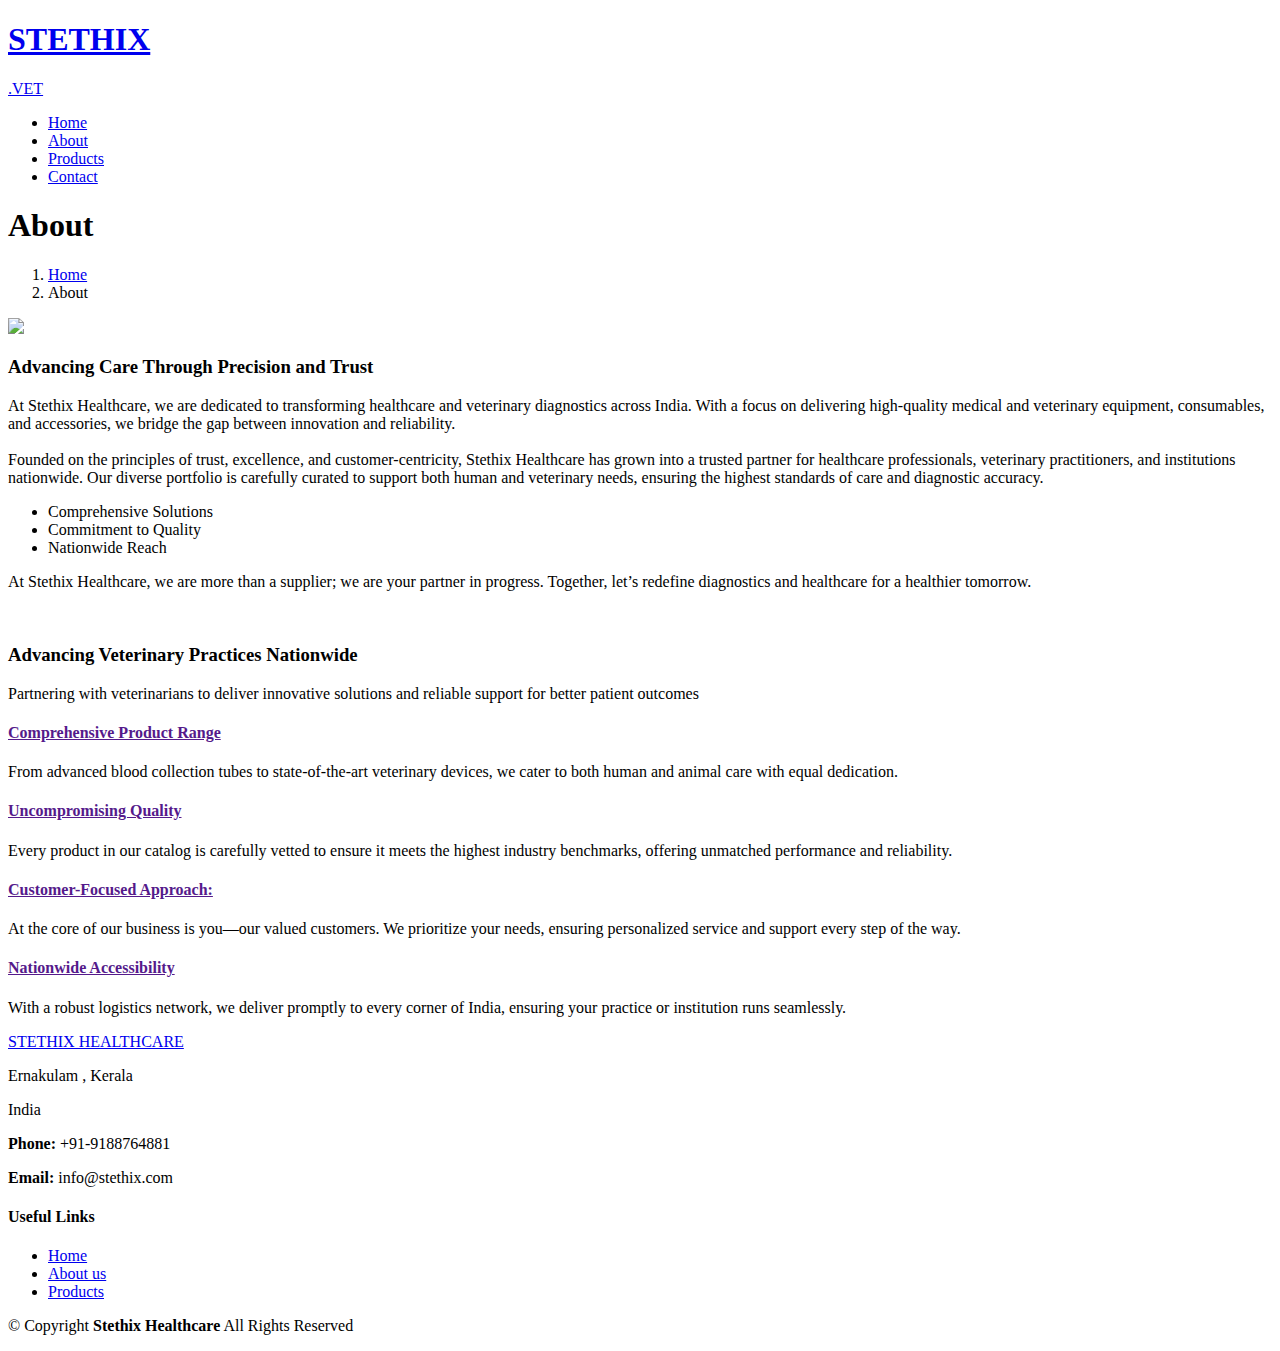
==== about.html @ 529499cf "Add files via upload" ====
<!DOCTYPE html>
<html lang="en">

<head>
  <meta charset="utf-8">
  <meta content="width=device-width, initial-scale=1.0" name="viewport">
  <title>Stethix Healthcare | Veterinary Medical Equipments</title>
  <meta name="description" content="">
  <meta name="keywords" content="">

  <!-- Favicons -->
  <link href="assets/img/stethix (2).jpg" rel="icon">
  <link href="assets/img/stethix (2).jpg" rel="apple-touch-icon">

  <!-- Fonts -->
  <link href="https://fonts.googleapis.com" rel="preconnect">
  <link href="https://fonts.gstatic.com" rel="preconnect" crossorigin>
  <link href="https://fonts.googleapis.com/css2?family=Roboto:ital,wght@0,100;0,300;0,400;0,500;0,700;0,900;1,100;1,300;1,400;1,500;1,700;1,900&family=Open+Sans:ital,wght@0,300;0,400;0,500;0,600;0,700;0,800;1,300;1,400;1,500;1,600;1,700;1,800&family=Poppins:ital,wght@0,100;0,200;0,300;0,400;0,500;0,600;0,700;0,800;0,900;1,100;1,200;1,300;1,400;1,500;1,600;1,700;1,800;1,900&display=swap" rel="stylesheet">

  <!-- Vendor CSS Files -->
  <link href="assets/vendor/bootstrap/css/bootstrap.min.css" rel="stylesheet">
  <link href="assets/vendor/bootstrap-icons/bootstrap-icons.css" rel="stylesheet">
  <link href="assets/vendor/aos/aos.css" rel="stylesheet">
  <link href="assets/vendor/fontawesome-free/css/all.min.css" rel="stylesheet">
  <link href="assets/vendor/glightbox/css/glightbox.min.css" rel="stylesheet">
  <link href="assets/vendor/swiper/swiper-bundle.min.css" rel="stylesheet">

  <!-- Main CSS File -->
  <link href="assets/css/main.css" rel="stylesheet">

 
</head>

<body class="about-page">

  <header id="header" class="header d-flex align-items-center fixed-top">
    <div class="container-fluid container-xl position-relative d-flex align-items-center justify-content-between">

      <a href="index.html" class="logo d-flex align-items-center">
        <!-- Uncomment the line below if you also wish to use an image logo -->
        <!-- <img src="assets/img/logo.png" alt=""> -->
        <h1 class="sitename">STETHIX</h1> <span>.VET</span>
      </a>

      <nav id="navmenu" class="navmenu">
        <ul>
          <li><a href="index.html" class="active">Home</a></li>
          <li><a href="about.html">About</a></li>
          
          <li><a href="product.html">Products</a></li>
         
            
          <li><a href="contact.html">Contact</a></li>
   
        <i class="mobile-nav-toggle d-xl-none bi bi-list"></i>
      </nav>
     
    </div>
  </header>

  <main class="main">

    <!-- Page Title -->
    <div class="page-title dark-background" style="background-image: url(assets/img/close-up-veterinarian-taking-care-pet.jpg);">
      <div class="container position-relative">
        <h1>About</h1>
        <nav class="breadcrumbs">
          <ol>
            <li><a href="index.html">Home</a></li>
            <li class="current">About</li>
          </ol>
        </nav>
      </div>
    </div><!-- End Page Title -->

    <!-- About Section -->
    <section id="about" class="about section">

      <div class="container">

        <div class="row position-relative">

          <div class="col-lg-7 about-img" data-aos="zoom-out" data-aos-delay="200"><img src="assets/img/view-cats-dogs-being-friends.jpg"></div>

          <div class="col-lg-7" data-aos="fade-up" data-aos-delay="100">
            <h3 class="inner-title">Advancing Care Through Precision and Trust</h3>
            <div class="our-story">
              
              <p>At Stethix Healthcare, we are dedicated to transforming healthcare and veterinary diagnostics across India. With a focus on delivering high-quality medical and veterinary equipment, consumables, and accessories, we bridge the gap between innovation and reliability.

                <BR><BR> Founded on the principles of trust, excellence, and customer-centricity, Stethix Healthcare has grown into a trusted partner for healthcare professionals, veterinary practitioners, and institutions nationwide. Our diverse portfolio is carefully curated to support both human and veterinary needs, ensuring the highest standards of care and diagnostic accuracy.</p>
              <ul>
                <li><i class="bi bi-check-circle"></i> <span>Comprehensive Solutions</span></li>
                <li><i class="bi bi-check-circle"></i> <span>Commitment to Quality</span></li>
                <li><i class="bi bi-check-circle"></i> <span>Nationwide Reach</span></li>
              </ul>
              <p>At Stethix Healthcare, we are more than a supplier; we are your partner in progress. Together, let’s redefine diagnostics and healthcare for a healthier tomorrow.</p>

              
            </div>
          </div>

        </div>

      </div>

    </section><!-- /About Section -->

    <!-- Alt Services Section -->
    <section id="alt-services" class="alt-services section">

      <div class="container">

        <div class="row justify-content-around gy-4">
          <div class="features-image col-lg-6" data-aos="fade-up" data-aos-delay="100"><img src="assets/img/pet-owner-being-affectionate-towards-their-dog.jpg" alt=""></div>

          <div class="col-lg-5 d-flex flex-column justify-content-center" data-aos="fade-up" data-aos-delay="200">
            <h3>Advancing Veterinary Practices Nationwide</h3>
            <p>Partnering with veterinarians to deliver innovative solutions and reliable support for better patient outcomes</p>

            <div class="icon-box d-flex position-relative" data-aos="fade-up" data-aos-delay="300">
              <i class="bi bi-easel flex-shrink-0"></i>
              <div>
                <h4><a href="" class="stretched-link">Comprehensive Product Range</a></h4>
                <p>From advanced blood collection tubes to state-of-the-art veterinary devices, we cater to both human and animal care with equal dedication.</p>
              </div>
            </div><!-- End Icon Box -->

            <div class="icon-box d-flex position-relative" data-aos="fade-up" data-aos-delay="400">
              <i class="bi bi-patch-check flex-shrink-0"></i>
              <div>
                <h4><a href="" class="stretched-link">Uncompromising Quality</a></h4>
                <p>Every product in our catalog is carefully vetted to ensure it meets the highest industry benchmarks, offering unmatched performance and reliability.</p>
              </div>
            </div><!-- End Icon Box -->

            <div class="icon-box d-flex position-relative" data-aos="fade-up" data-aos-delay="500">
              <i class="bi bi-brightness-high flex-shrink-0"></i>
              <div>
                <h4><a href="" class="stretched-link">Customer-Focused Approach:</a></h4>
                <p>At the core of our business is you—our valued customers. We prioritize your needs, ensuring personalized service and support every step of the way.</p>
              </div>
            </div><!-- End Icon Box -->

            <div class="icon-box d-flex position-relative" data-aos="fade-up" data-aos-delay="600">
              <i class="bi bi-brightness-high flex-shrink-0"></i>
              <div>
                <h4><a href="" class="stretched-link">Nationwide Accessibility</a></h4>
                <p>With a robust logistics network, we deliver promptly to every corner of India, ensuring your practice or institution runs seamlessly.</p>
              </div>
            </div><!-- End Icon Box -->

          </div>
        </div>

      </div>

    </section><!-- /Alt Services Section -->

   
 
  </main>

  <footer id="footer" class="footer dark-background">

    <div class="container footer-top">
      <div class="row gy-4">
        <div class="col-lg-4 col-md-6 footer-about">
          <a href="index.html" class="logo d-flex align-items-center">
            <span class="sitename">STETHIX HEALTHCARE</span>
          </a>
          <div class="footer-contact pt-3">
            <p>Ernakulam , Kerala</p>
            <p>India</p>
            <p class="mt-3"><strong>Phone:</strong> <span>+91-9188764881</span></p>
            <p><strong>Email:</strong> <span>info@stethix.com</span></p>
          </div>
          
        </div>

        <div class="col-lg-2 col-md-3 footer-links">
          <h4>Useful Links</h4>
          <ul>
            <li><a href="#">Home</a></li>
            <li><a href="#">About us</a></li>
            <li><a href="#">Products</a></li>
            
          </ul>
        </div>

      </div>
    </div>

    <div class="container copyright text-center mt-4">
      <p>© <span>Copyright</span> <strong class="px-1 sitename">Stethix Healthcare</strong> <span>All Rights Reserved</span></p>
      <div class="credits">
       
      </div>
    </div>

  </footer>


  <!-- Scroll Top -->
  <a href="#" id="scroll-top" class="scroll-top d-flex align-items-center justify-content-center"><i class="bi bi-arrow-up-short"></i></a>

  <!-- Preloader -->
  <div id="preloader"></div>

  <!-- Vendor JS Files -->
  <script src="assets/vendor/bootstrap/js/bootstrap.bundle.min.js"></script>
  <script src="assets/vendor/php-email-form/validate.js"></script>
  <script src="assets/vendor/aos/aos.js"></script>
  <script src="assets/vendor/glightbox/js/glightbox.min.js"></script>
  <script src="assets/vendor/imagesloaded/imagesloaded.pkgd.min.js"></script>
  <script src="assets/vendor/isotope-layout/isotope.pkgd.min.js"></script>
  <script src="assets/vendor/swiper/swiper-bundle.min.js"></script>
  <script src="assets/vendor/purecounter/purecounter_vanilla.js"></script>

  <!-- Main JS File -->
  <script src="assets/js/main.js"></script>

</body>

</html>
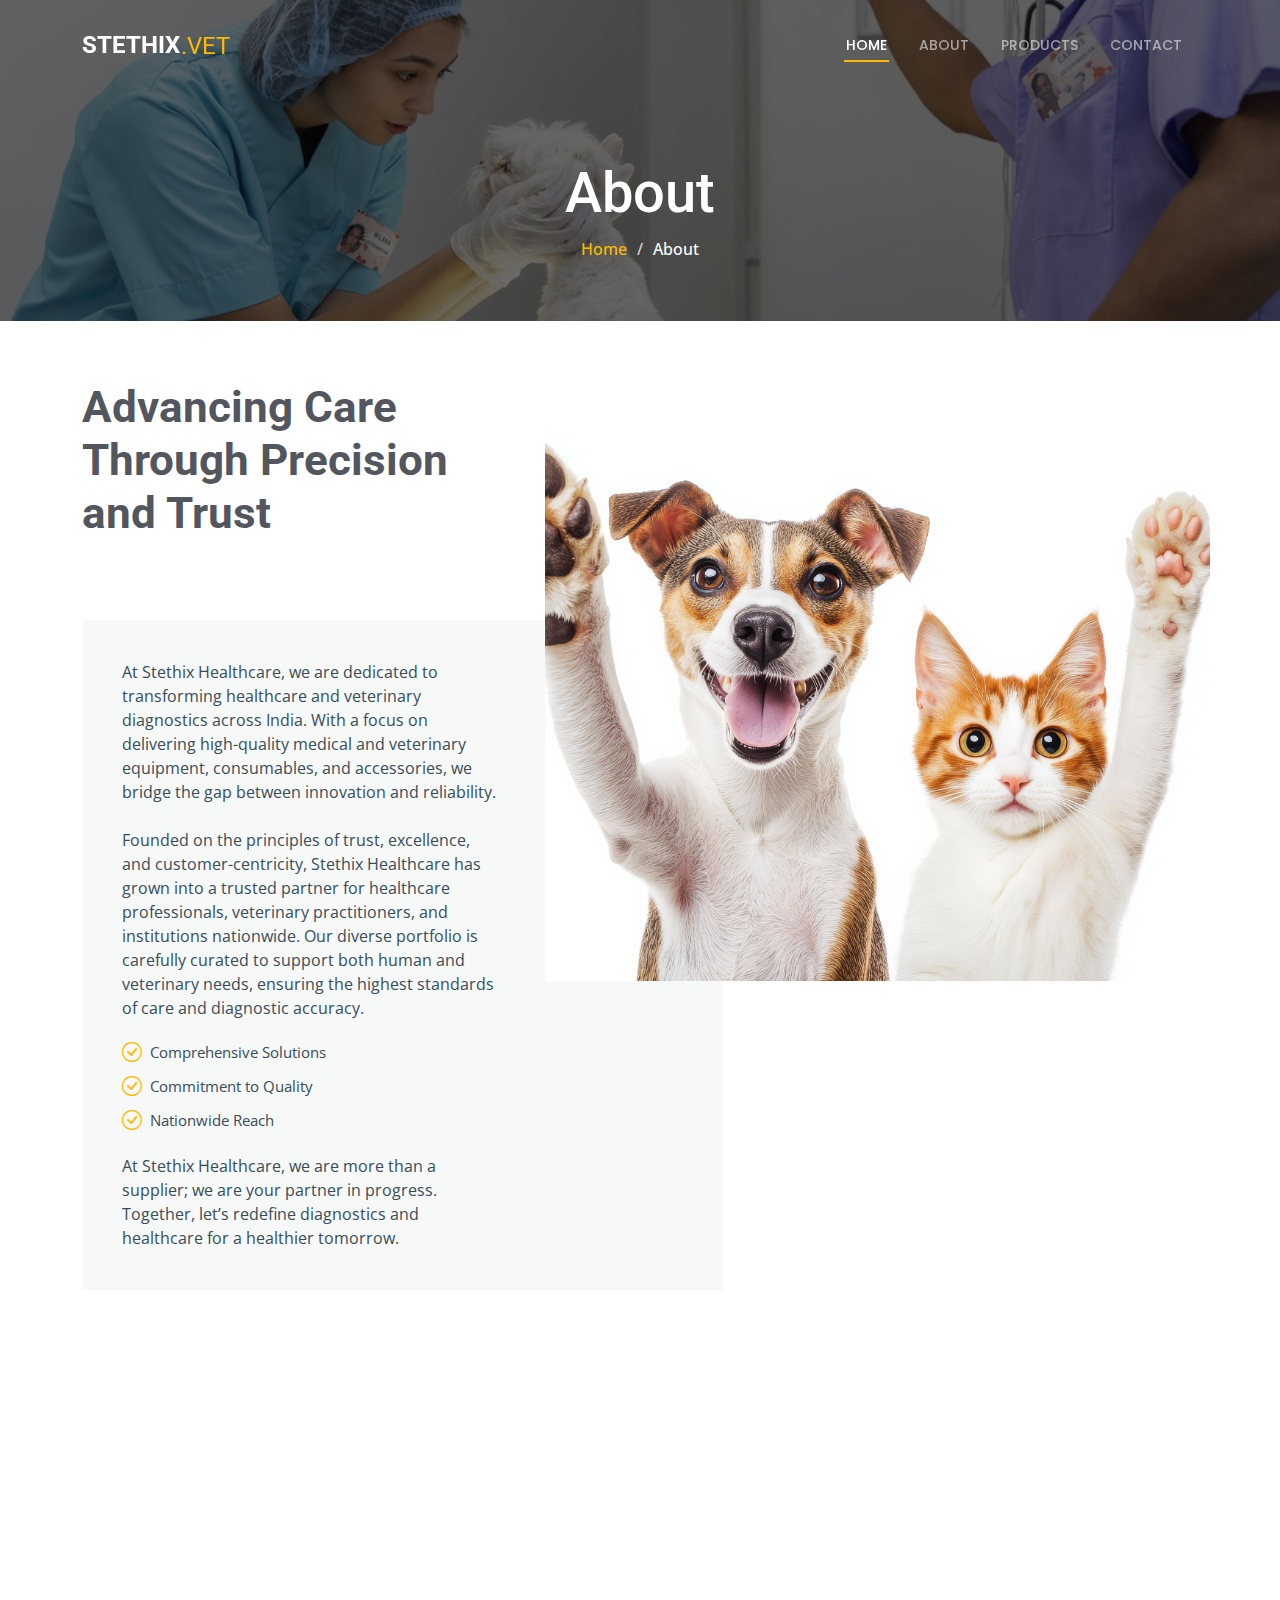
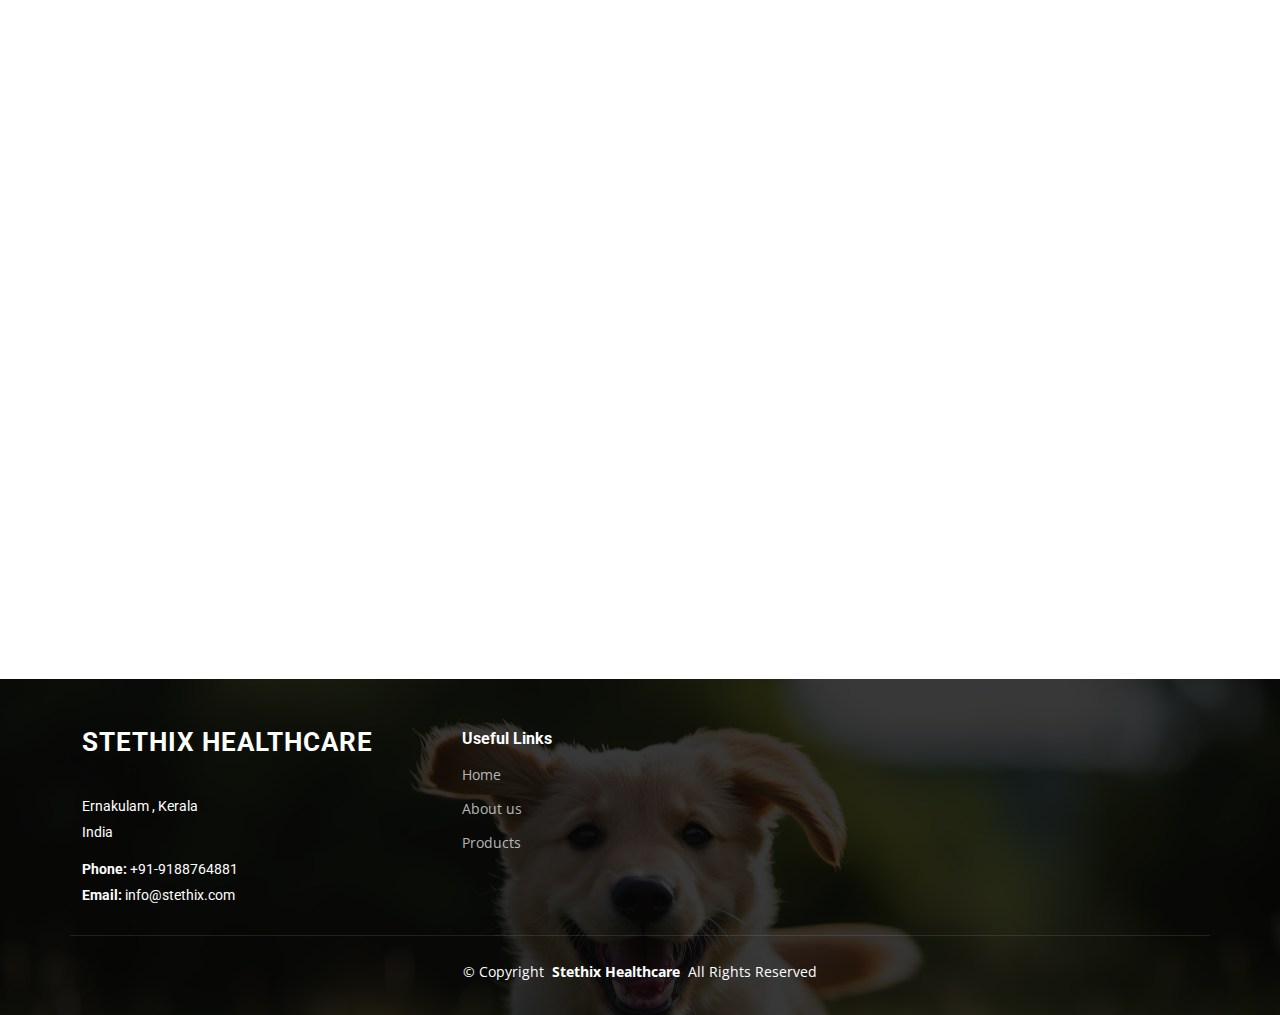
==== commit 56a2b4ca: "Update about.html" ====
--- a/about.html
+++ b/about.html
@@ -27,7 +27,13 @@
 
   <!-- Main CSS File -->
   <link href="assets/css/main.css" rel="stylesheet">
-
+<script>
+  window.dataLayer = window.dataLayer || [];
+  function gtag(){dataLayer.push(arguments);}
+  gtag('js', new Date());
+
+  gtag('config', 'G-5CHFH58EYH');
+</script>
  
 </head>
 
@@ -222,4 +228,4 @@
 
 </body>
 
-</html>+</html>
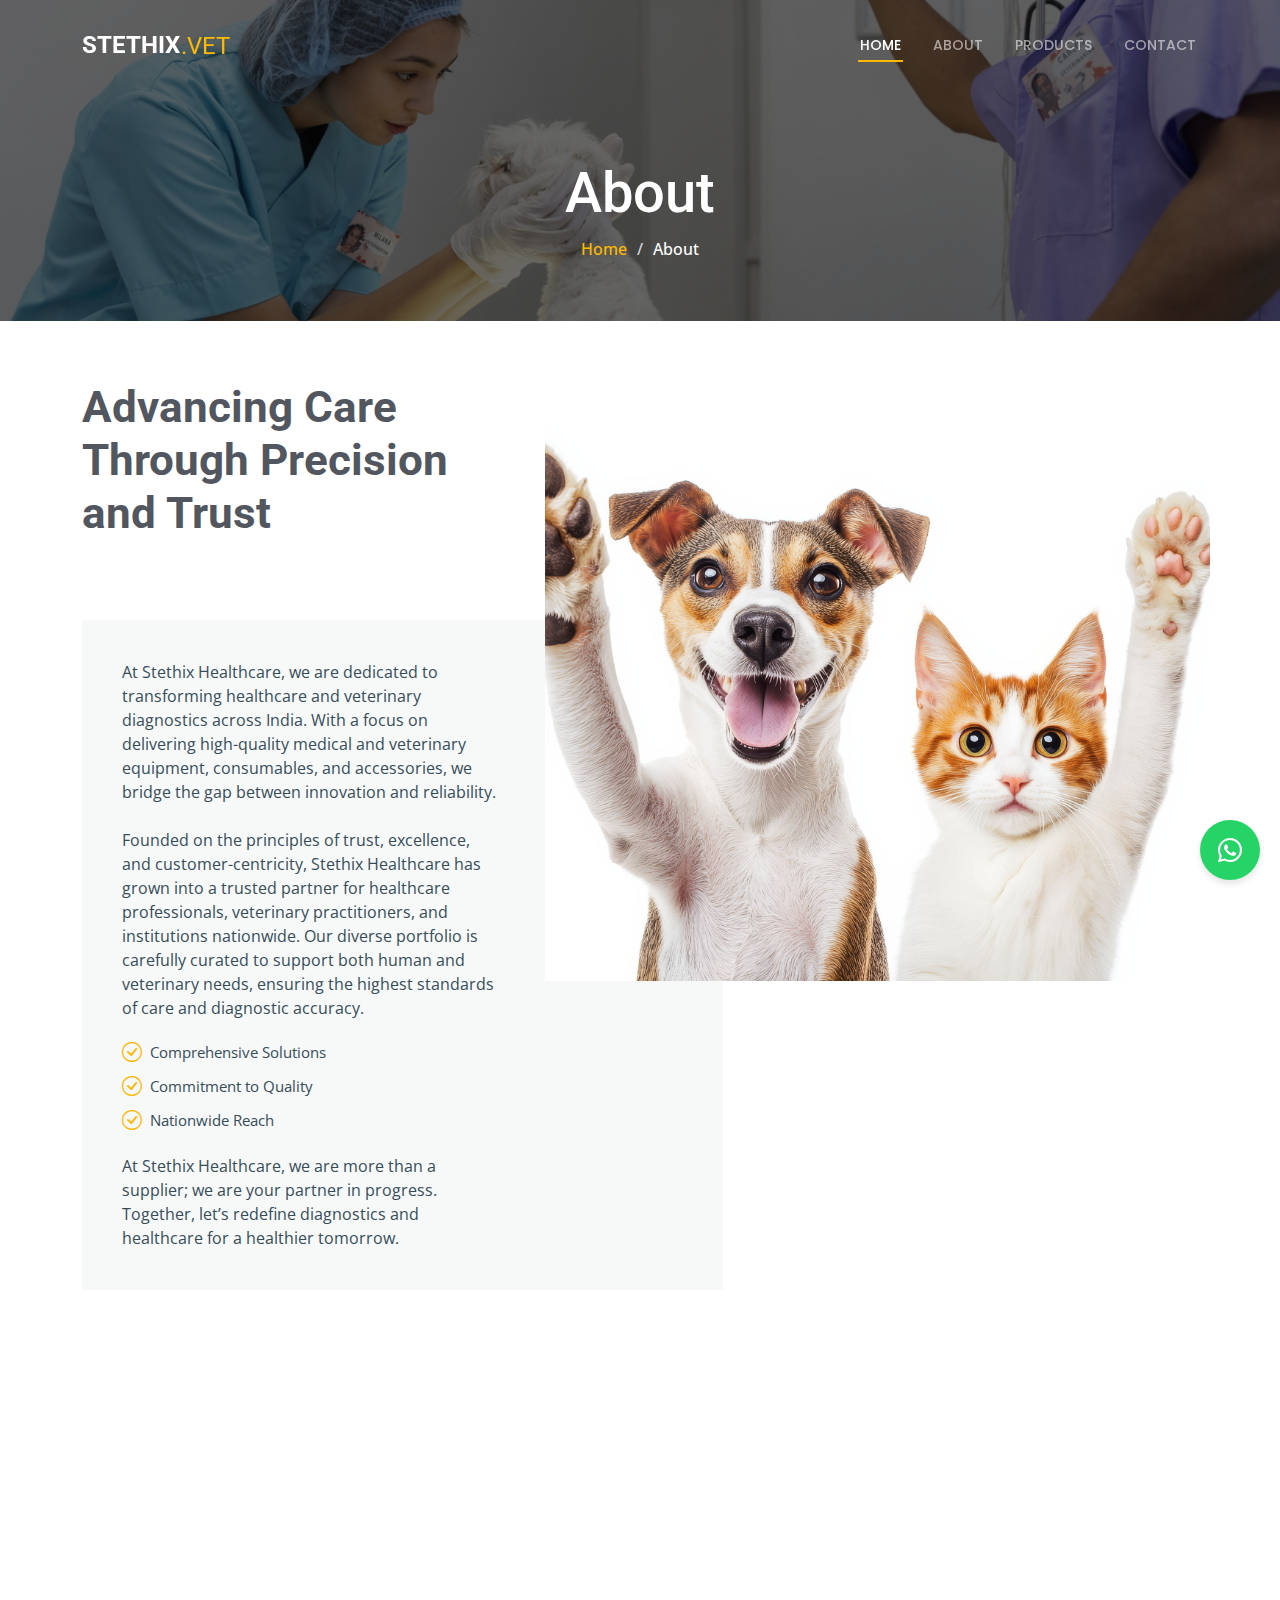
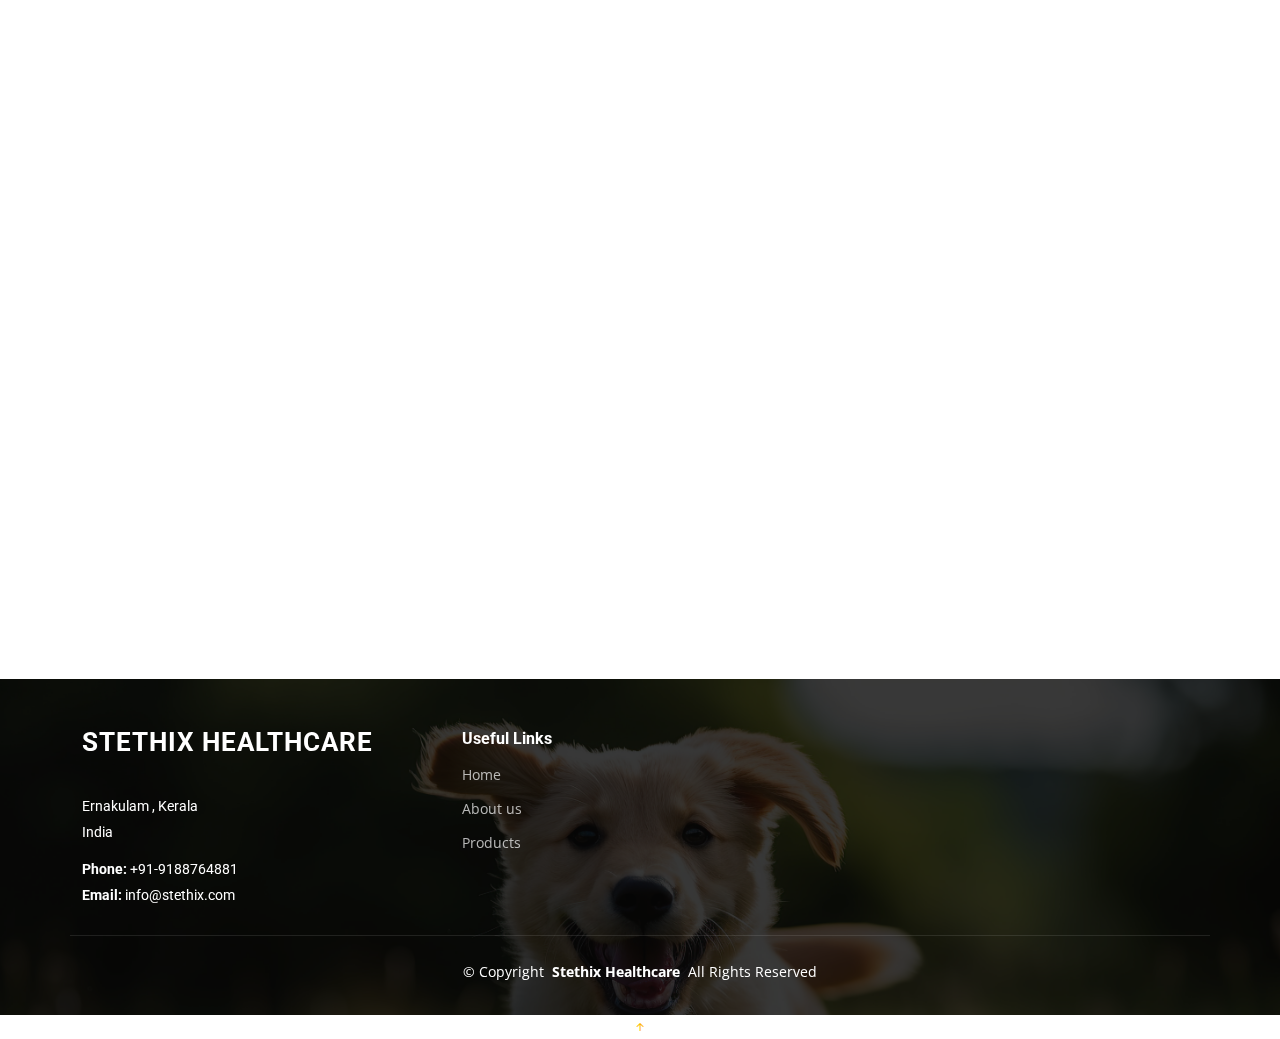
==== commit 71f8f107: "Update about.html" ====
--- a/about.html
+++ b/about.html
@@ -27,14 +27,39 @@
 
   <!-- Main CSS File -->
   <link href="assets/css/main.css" rel="stylesheet">
+<!-- Google tag (gtag.js) -->
+<script async src="https://www.googletagmanager.com/gtag/js?id=G-2NSX2SS78T"></script>
 <script>
   window.dataLayer = window.dataLayer || [];
   function gtag(){dataLayer.push(arguments);}
   gtag('js', new Date());
 
-  gtag('config', 'G-5CHFH58EYH');
+  gtag('config', 'G-2NSX2SS78T');
 </script>
- 
+ <style>
+    .whatsapp-chat-button {
+      position: fixed;
+      bottom: 20px;
+      right: 20px;
+      z-index: 1000;
+    }
+    .whatsapp-icon {
+      background-color: #25D366;
+      color: white;
+      border-radius: 50%;
+      font-size: 24px;
+      width: 60px;
+      height: 60px;
+      display: flex;
+      align-items: center;
+      justify-content: center;
+      box-shadow: 0 4px 6px rgba(0, 0, 0, 0.1);
+    }
+    .whatsapp-icon:hover {
+      background-color: #20b957;
+      text-decoration: none;
+    }
+  </style>
 </head>
 
 <body class="about-page">
@@ -43,25 +68,31 @@
     <div class="container-fluid container-xl position-relative d-flex align-items-center justify-content-between">
 
       <a href="index.html" class="logo d-flex align-items-center">
-        <!-- Uncomment the line below if you also wish to use an image logo -->
-        <!-- <img src="assets/img/logo.png" alt=""> -->
-        <h1 class="sitename">STETHIX</h1> <span>.VET</span>
+        <h1 class="sitename">STETHIX</h1><span>.VET</span>
       </a>
-
+    
+      <!-- Navigation Menu -->
       <nav id="navmenu" class="navmenu">
         <ul>
           <li><a href="index.html" class="active">Home</a></li>
           <li><a href="about.html">About</a></li>
-          
           <li><a href="product.html">Products</a></li>
-         
-            
           <li><a href="contact.html">Contact</a></li>
-   
-        <i class="mobile-nav-toggle d-xl-none bi bi-list"></i>
+        </ul>
       </nav>
-     
+    
+      <!-- Mobile Nav Toggle -->
+      <i class="mobile-nav-toggle d-xl-none bi bi-list" onclick="toggleMenu()"></i>
+    
     </div>
+    
+    <!-- Add this inline script for toggle functionality -->
+    <script>
+      function toggleMenu() {
+        const navMenu = document.getElementById("navmenu");
+        navMenu.classList.toggle("mobile-active");
+      }
+    </script>
   </header>
 
   <main class="main">
@@ -205,7 +236,14 @@
     </div>
 
   </footer>
-
+<!-- Scroll Top -->
+  <a href="https://wa.me/919188764881?text=Hello!%20I%20would%20like%20to%20inquire%20about%20your%20services." 
+  target="_blank" 
+  class="whatsapp-chat-button">
+ <div class="whatsapp-icon">
+   <i class="bi bi-whatsapp"></i>
+ </div>
+</a>
 
   <!-- Scroll Top -->
   <a href="#" id="scroll-top" class="scroll-top d-flex align-items-center justify-content-center"><i class="bi bi-arrow-up-short"></i></a>
--- a/assets/css/main.css
+++ b/assets/css/main.css
@@ -607,35 +607,6 @@
 /*--------------------------------------------------------------
 # Scroll Top Button
 --------------------------------------------------------------*/
-.scroll-top {
-  position: fixed;
-  visibility: hidden;
-  opacity: 0;
-  right: 15px;
-  bottom: 15px;
-  z-index: 99999;
-  background-color: var(--accent-color);
-  width: 40px;
-  height: 40px;
-  border-radius: 4px;
-  transition: all 0.4s;
-}
-
-.scroll-top i {
-  font-size: 24px;
-  color: var(--default-color);
-  line-height: 0;
-}
-
-.scroll-top:hover {
-  background-color: color-mix(in srgb, var(--accent-color), transparent 20%);
-  color: var(--contrast-color);
-}
-
-.scroll-top.active {
-  visibility: visible;
-  opacity: 1;
-}
 
 /*--------------------------------------------------------------
 # Disable aos animation delay on mobile devices
@@ -2856,4 +2827,4 @@
   padding-left: 5px;
   color: color-mix(in srgb, var(--default-color), transparent 60%);
   font-size: 14px;
-}+}
